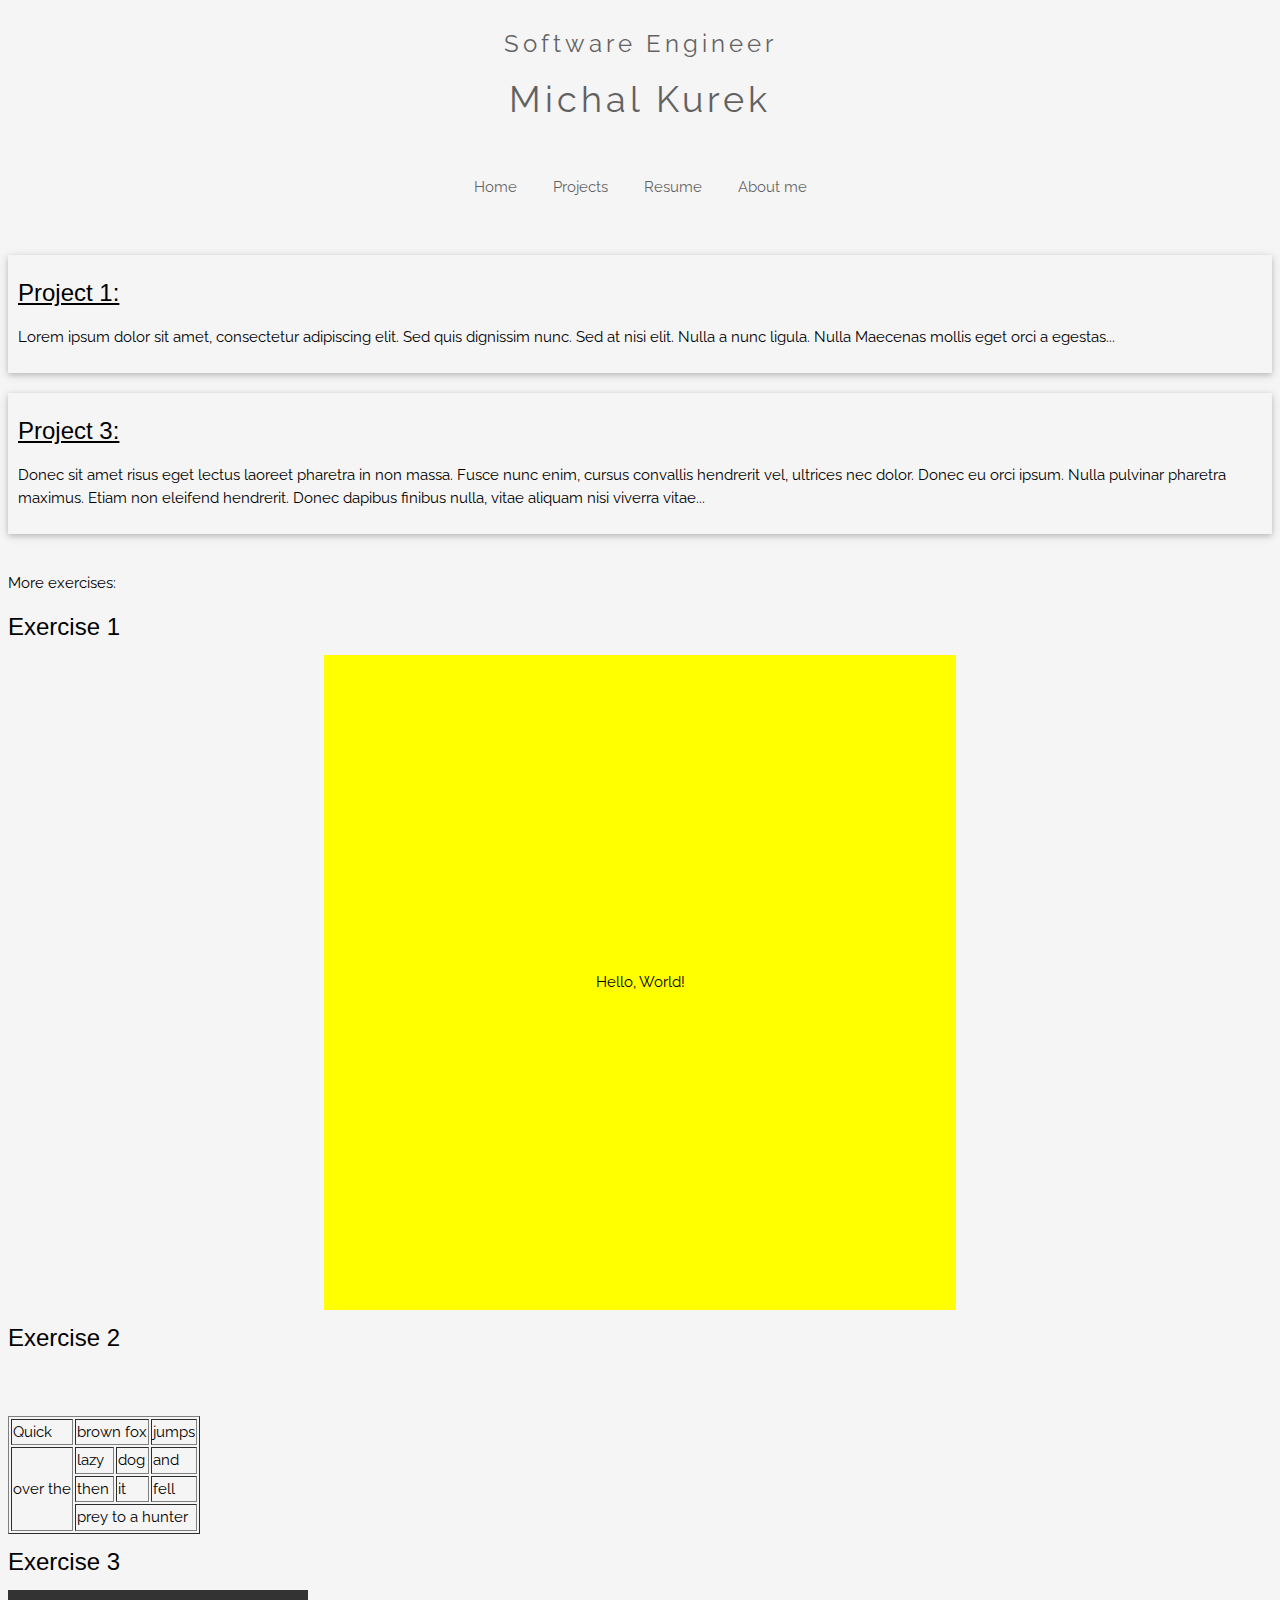
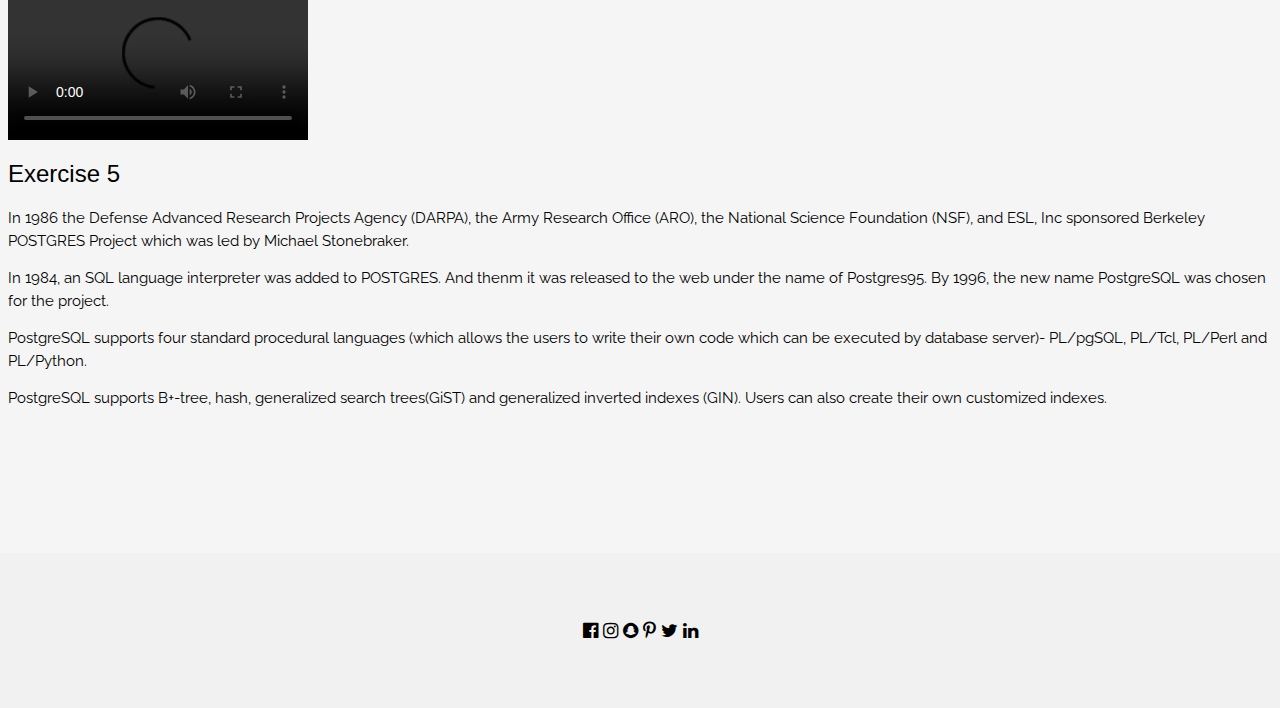
==== Day_1/projects.html @ 3ae7bffd "Academy day 1" ====
<!DOCTYPE html>
<!-- 5 different HTML tags -->
<!-- at least 1 media tag: img video audio -->

<html>
    <head>
        <link rel="stylesheet" href="https://www.w3schools.com/w3css/4/w3.css">
        <link rel="stylesheet" href="https://fonts.googleapis.com/css?family=Raleway">
        <link rel="stylesheet" href="https://cdnjs.cloudflare.com/ajax/libs/font-awesome/4.7.0/css/font-awesome.min.css">
        <link rel="stylesheet" href="style.css">
        <title>Projects</title>
    </head>
<body>
    <!-- Page Content-->

    <!-- Since we've included the stylesheet, we can refer to the
    classes defined in that stylesheet to make our live easier! -->
    <div id="content" class="w3-content">
        <header class="w3-panel w3-center w3-opacity">

            <h1 class="w3-xlarge">Software Engineer</h1>
            <h1>Michal Kurek</h1>

            <!-- Links -->
            <div class="w3-padding-32">
                <a href="./index.html" class="w3-bar-item w3-button">Home</a>
                <a href="./projects.html" class="w3-bar-item w3-button">Projects</a>
                <a href="./resume.html" class="w3-bar-item w3-button">Resume</a>
                <a href="./about.html" class="w3-bar-item w3-button">About me</a>
            </div>
        </header>
        
        <!-- Example of using inline styles: -->
        <div class="w3-row-padding" style="margin-bottom:128px">

            <!-- Example of using inline styles: -->
            <!-- Advantages:
                    - full customizability
                    - the most power
                 Disadvantages:
                    - gets unreadable very quickly
                    - not really maintainable code
            -->
            <div style="box-sizing: border-box; 
                        padding:10px; 
                        margin-bottom: 20px;
                        box-shadow: 0 2px 5px 0 
                                  rgba(0,0,0,0.16),
                                    0 2px 10px 0
                                  rgba(0,0,0,0.12)"
            >
                <a href="#"><h3>Project 1:</h3></a>
                <p>
                Lorem ipsum dolor sit amet, consectetur adipiscing elit. Sed quis
                dignissim nunc. Sed at nisi elit. Nulla a nunc ligula. Nulla
                Maecenas mollis eget orci a egestas...
                </p>
            </div>

            <!-- Alternative: using classes from stylesheet -->
            <!-- Advantages: 
                    - readability
                    - easy to maintain
                 Disadvantages:
                    - less reliable
                    - we lose customizability
                    - we are limited to the classes the stylesheet provides-->
            
            <!-- Best solution:
                
                Using stylesheets and overwriting stuff when necessary
                with our own stylesheet
            -->
            <div class="w3-card w3-row card">
                <a href="#"><h3>Project 3:</h3></a>
                <p>
                Donec sit amet risus eget lectus laoreet pharetra in non massa.
                Fusce nunc enim, cursus convallis hendrerit vel, ultrices nec dolor.
                Donec eu orci ipsum. Nulla pulvinar pharetra maximus. Etiam non
                eleifend hendrerit. Donec dapibus finibus nulla, vitae aliquam nisi
                viverra vitae...
                </p>
            </div>

            <br/>

            <p>More exercises:</p>

            <!-- Make a centered yellow square, with text inside saying:
                "Hello, World!"
            -->

            <h3>Exercise 1</h3>
            <div class="square">
                Hello, World!
            </div>


            <!-- Make a table:

                    --------------------------------
                    | Quick    | Brown fox  | Jumps  |
                    --------------------------------
                              | Lazy | Dog | and    |
                              -----------------------
                     Over The | Then | It  | Fall   |
                              ----------------------
                              | Prey to a lion      |
                    --------------------------------
                -->
            <h3>Exercise 2</h3>
            <div class="exercise2">
                <table border="1">
                    <tr>
                        <td>Quick</td>
                        <td colspan="2">brown fox</td>
                        <td>jumps</td>
                    </tr>
                    <tr>
                        <td rowspan="3">over the</td>
                        <td>lazy</td>
                        <td>dog</td>
                        <td>and</td>
                    </tr>
                    <tr>
                        <td>then</td>
                        <td>it</td>
                        <td>fell</td>
                    </tr>
                    <tr>
                        <td colspan="3">prey to a hunter</td>
                    </tr>
                </table>
            </div>



            <!-- Embed the following in your webpage
            https://www.w3resource.com/html-css-exercise/big_buck_bunny.ogv
            https://www.w3resource.com/html-css-exercise/big_buck_bunny.mp4
            -->
            
            <h3>Exercise 3</h3>
            <video width="300" controls>
                <source src="https://www.w3resource.com/html-css-exercise/big_buck_bunny.ogv" type="video/ogv">
                <source src="https://www.w3resource.com/html-css-exercise/big_buck_bunny.mp4" type="video/mp4">
                Your browser does not support the <code>video</code> element.
            </video>


            <!-- Use a Google Font-->


            <!-- Style the first and last element of
            the following paragraphs to be blue -->
            <h3> Exercise 5</h3>

            <p>In 1986 the Defense Advanced Research Projects Agency (DARPA), the Army Research Office (ARO), the National Science Foundation (NSF), and ESL, Inc sponsored Berkeley POSTGRES Project which was led by Michael Stonebraker.</p>
            <p>In 1984, an SQL language interpreter was added to POSTGRES. And thenm it was released to the web under the name of Postgres95. By 1996, the new name PostgreSQL was chosen for the project.</p>
            <p>PostgreSQL supports four standard procedural languages (which allows the users to write their own code which can be executed by database server)- PL/pgSQL, PL/Tcl, PL/Perl and PL/Python.</p>
            <p>PostgreSQL supports B+-tree, hash, generalized search trees(GiST) and generalized inverted indexes (GIN). Users can also create their own customized indexes.</p>


        </div>
    </div>

    <footer class="w3-padding-64 w3-light-grey w3-center w3-large w3-container">
        <i class="fa fa-facebook-official w3-hover-opacity"></i>
        <i class="fa fa-instagram w3-hover-opacity"></i>
        <i class="fa fa-snapchat w3-hover-opacity"></i>
        <i class="fa fa-pinterest-p w3-hover-opacity"></i>
        <i class="fa fa-twitter w3-hover-opacity"></i>
        <i class="fa fa-linkedin w3-hover-opacity"></i>
    </footer>
</body>
</html>
---- Day_1/style.css ----
body, h1 {
    background-color: #F5F5F5;
    font-family: "Raleway", Arial, sans-serif;
}

h1 {
    letter-spacing: 4px;
}

header {
    padding: 128px 16px;
}

.card {
    box-sizing: border-box; 
    padding:10px;
    margin-top: 20px;
    /* border-radius: 10px; */
}

    #content {
    max-width: 1500px;
}

.square {
    background-color: yellow;
    width: 50%;
    padding-top: 25%;
    padding-bottom: 25%;
    text-align: center;
    margin: auto;
}

.exercise2 {
    padding-top: 50px;
}


























.menu-icon {
  position: relative;
  width: 3em;
  height: 2.25em;
  display: inline-block;
}

.menu-icon span {
  position: absolute;
  height: 0.1875em;
  width: 100%;
  background-color: #363636;
  transition: all 250ms ease-in-out;
  transform: rotate(0deg);
  box-shadow: 0px 1px 1px rgba(255, 255, 255, 0.6);
}

.menu-icon span:nth-child(1) {
  top: 0.09375em;
}

.menu-icon span:nth-child(2),
.menu-icon span:nth-child(3) {
  top: 0.9375em;
}

.menu-icon span:nth-child(4) {
  top: 1.875em;
}

.menu-button:hover span,
.menu-button:focus span,
.menu-button:active span {
  background: #D00251;
}

.menu-icon.is-active span:nth-child(1),
.menu-icon.is-active span:nth-child(4) {
  opacity: 0;
}

.menu-icon.is-active span:nth-child(2) {
  transform: rotate(45deg);
}

.menu-icon.is-active span:nth-child(3) {
  top: 0.9375em;
  transform: rotate(-45deg);
}
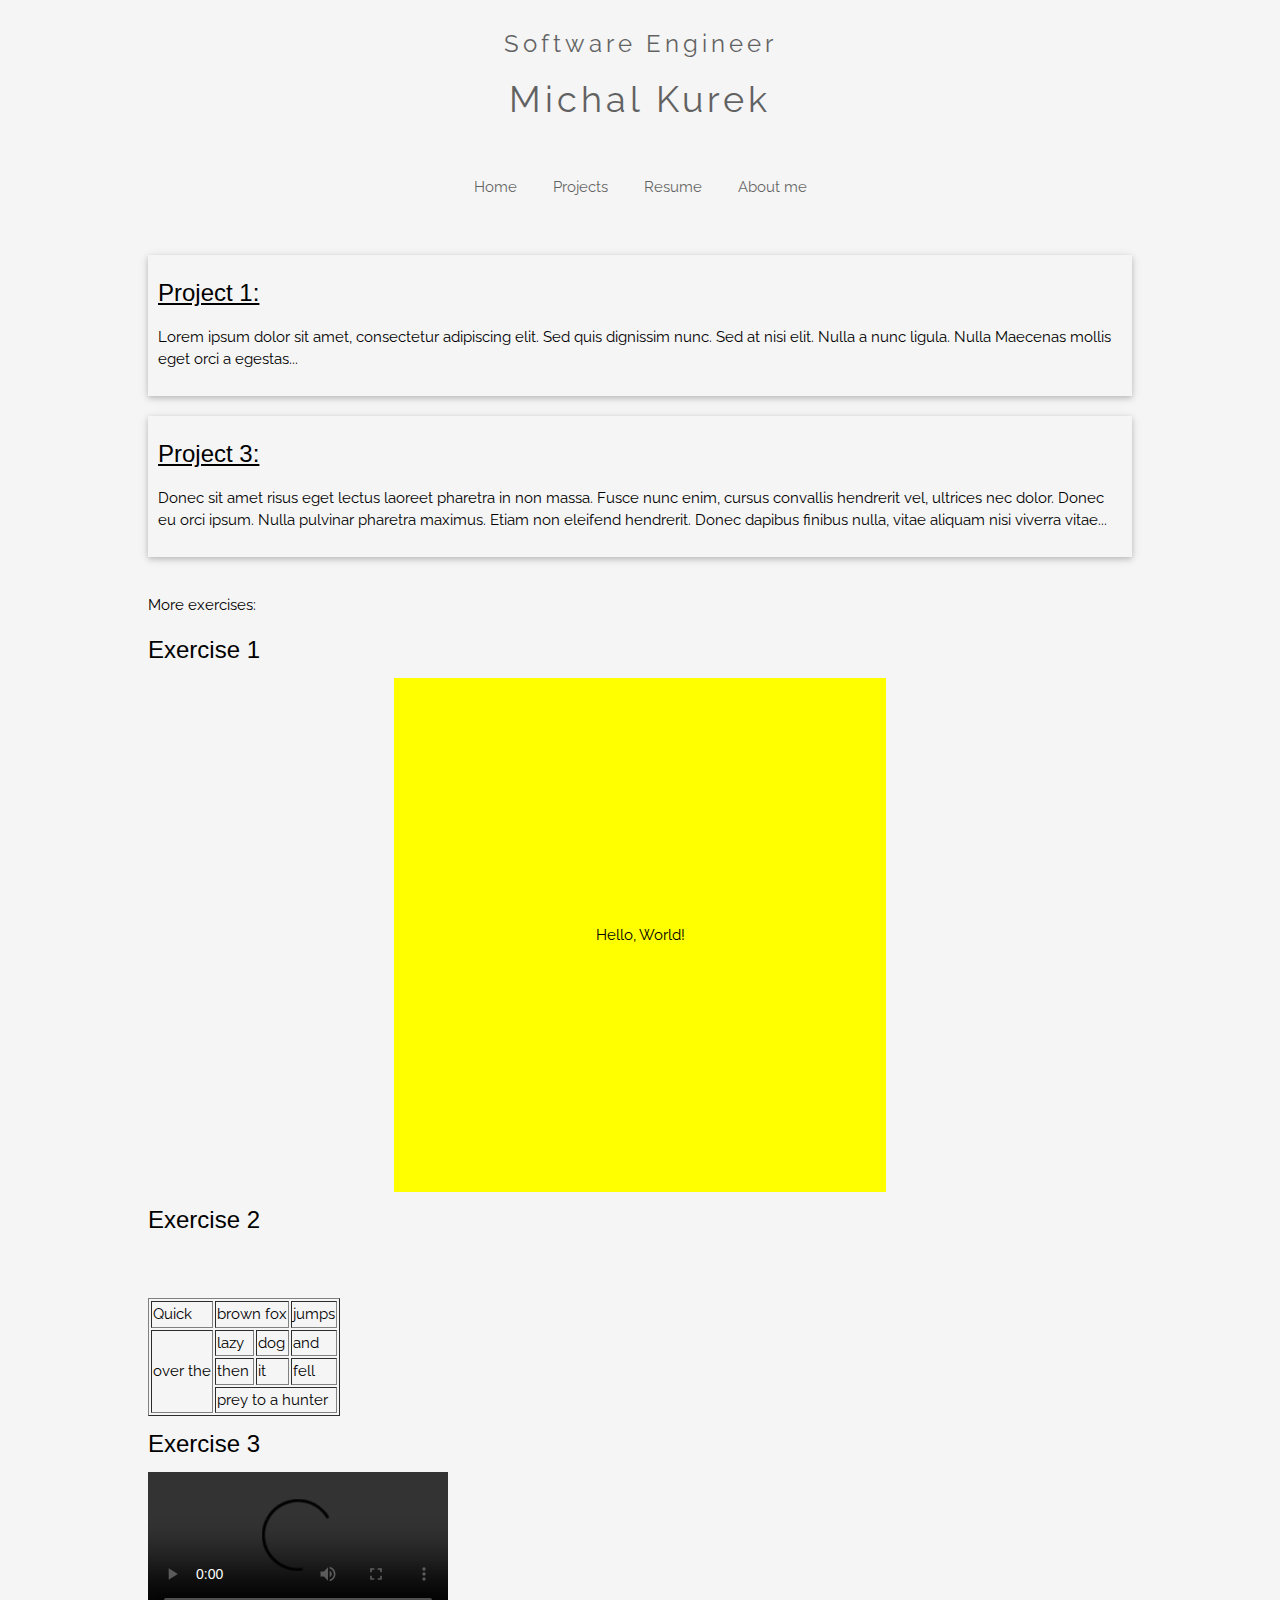
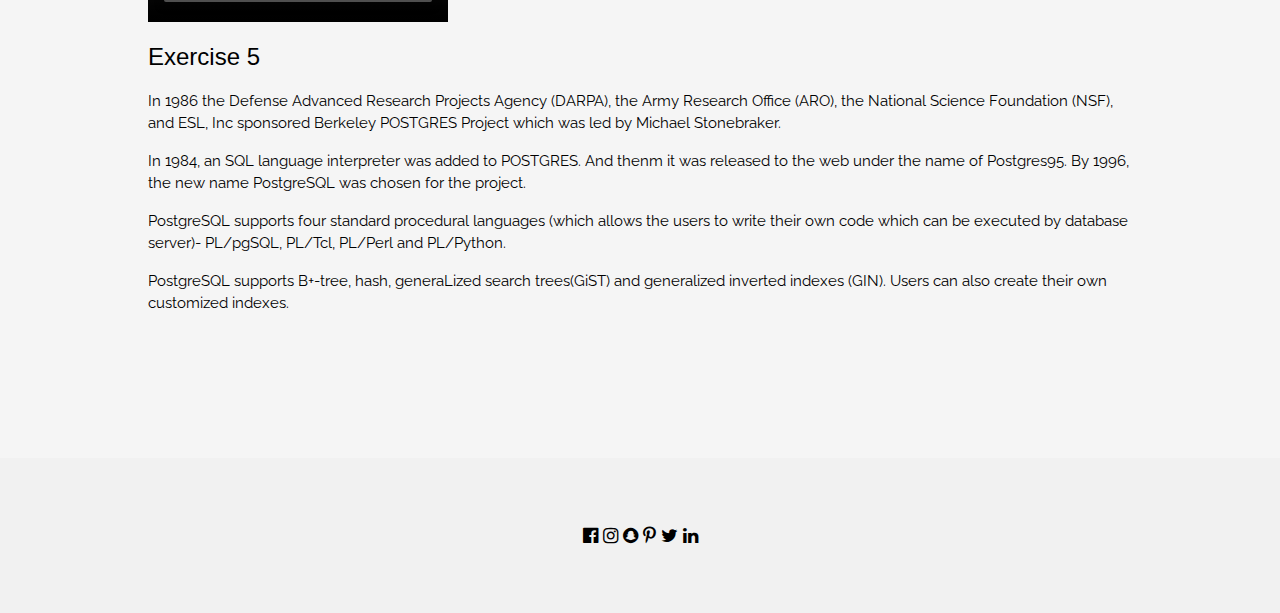
==== commit 8810f762: "Academy Day 2" ====
--- a/Day_1/projects.html
+++ b/Day_1/projects.html
@@ -158,7 +158,7 @@
             <p>In 1986 the Defense Advanced Research Projects Agency (DARPA), the Army Research Office (ARO), the National Science Foundation (NSF), and ESL, Inc sponsored Berkeley POSTGRES Project which was led by Michael Stonebraker.</p>
             <p>In 1984, an SQL language interpreter was added to POSTGRES. And thenm it was released to the web under the name of Postgres95. By 1996, the new name PostgreSQL was chosen for the project.</p>
             <p>PostgreSQL supports four standard procedural languages (which allows the users to write their own code which can be executed by database server)- PL/pgSQL, PL/Tcl, PL/Perl and PL/Python.</p>
-            <p>PostgreSQL supports B+-tree, hash, generalized search trees(GiST) and generalized inverted indexes (GIN). Users can also create their own customized indexes.</p>
+            <p>PostgreSQL supports B+-tree, hash, generaLized search trees(GiST) and generalized inverted indexes (GIN). Users can also create their own customized indexes.</p>
 
 
         </div>
--- a/Day_1/style.css
+++ b/Day_1/style.css
@@ -18,8 +18,8 @@
     /* border-radius: 10px; */
 }
 
-    #content {
-    max-width: 1500px;
+#content {
+    max-width: 1000px;
 }
 
 .square {
